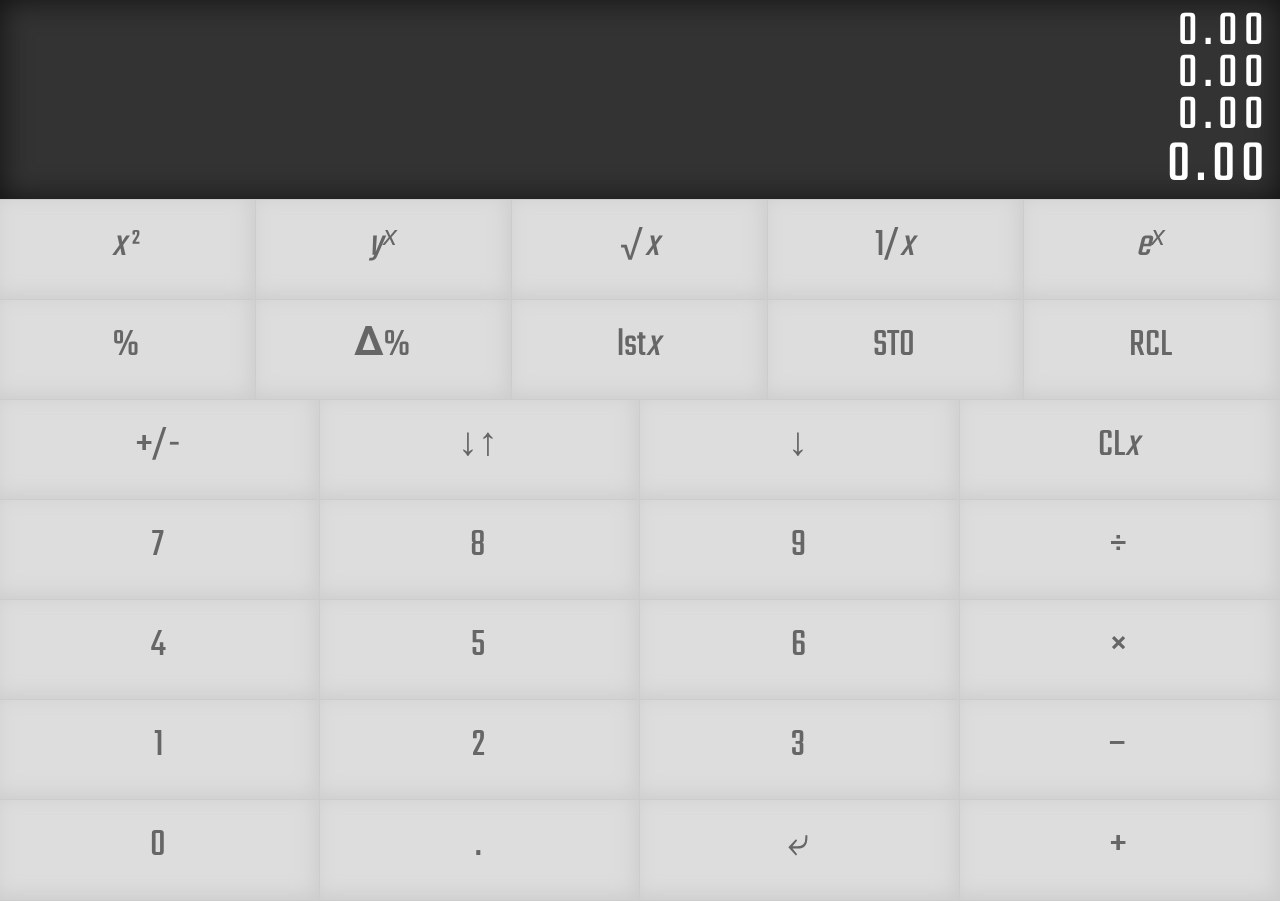
==== calc/index.html @ 57deef54 "Removing cache from html tag" ====
<!DOCTYPE html>
<html lang="en">
    <head>
        <meta charset="utf-8" />
        <meta http-equiv="Cache-Control" content="no-cache, no-store, must-revalidate">
        <meta http-equiv="Pragma" content="no-cache">
        <meta http-equiv="Expires" content="0">
        <meta name="viewport" content="width=device-width, initial-scale=1" />
        <meta name="theme-color" content="#000000" />
        <meta name="description" content="Calculator" />
        <link rel="shortcut icon" href="favicon.ico" />
        <link rel="apple-touch-icon" href="icon192white.png" />
        <link rel="manifest" href="manifest.json" />
        <title>Cold Calculator</title>
        <link rel="stylesheet" href="./style.css" />
        <script type="text/javascript" src="./application.js"></script>
        <script type="text/javascript">
            navigator.serviceWorker && navigator.serviceWorker.register("serviceWorker.js");
        </script>
    </head>
    <body>
        <div id="display"></div>
        <div id="keyboard">
            <button class="small" onclick="square()"><i>x</i> ²</button>
            <button class="small" onclick="power()"><i>yˣ</i></button>
            <button class="small" onclick="root()">√<i>x</i></button>
            <button class="small" onclick="overx()">1/<i>x</i></button>
            <button class="small" onclick="exp()"><i>eˣ</i></button>

            <button class="small" onclick="percent()">%</button>
            <button class="small" onclick="deltapercent()">𝚫%</button>
            <button class="small" onclick="lstx()">lst<i>x</i></button>
            <button class="small" onclick="sto()">STO</button>
            <button class="small" onclick="rcl()">RCL</button>

            <button onclick="chs()">+/-</button>
            <button onclick="swap()">↓↑</button>
            <button onclick="rotate()">↓</button>
            <button onclick="clx()">CL<i>x</i></button>

            <button onclick="insert(7)">7</button>
            <button onclick="insert(8)">8</button>
            <button onclick="insert(9)">9</button>
            <button onclick="div()">÷</button>

            <button onclick="insert(4)">4</button>
            <button onclick="insert(5)">5</button>
            <button onclick="insert(6)">6</button>
            <button onclick="mul()">×</button>

            <button onclick="insert(1)">1</button>
            <button onclick="insert(2)">2</button>
            <button onclick="insert(3)">3</button>
            <button onclick="sub()">−</button>

            <button onclick="insert(0)">0</button>
            <button onclick="decimal()">.</button>
            <button onclick="enter()">⤶</button>
            <button onclick="add()">+</button>
        </div>
    </body>
</html>
---- calc/style.css ----
@import url('https://fonts.googleapis.com/css2?family=Teko:wght@500');

body {
  position: fixed;
  margin: 0;
  top: 0;
  bottom: 0;
  left: 0;
  right: 0;
  overflow: hidden;
  font-family: 'Teko', sans-serif;
  background: #333;
}
#display {
  position: absolute;
  left: 0;
  right: 0;
  padding: 10px;
  box-sizing: border-box;
  height: 200px;
  font-size: 60px;
  line-height: 40px;
  letter-spacing: 0.1em;
  color: #FFF;
  text-align: right;
  box-shadow: inset 0 0 30px #111;
}
#display small:last-of-type {
  display: inline-block;
  padding-bottom: 10px;
}
#keyboard {
  position: absolute;
  top: 200px;
  bottom: 0;
  width: 100%;
}
button {
  float: left;
  margin: -1px;
  width: calc(25% + 2px);
  height: calc(100% / 7 + 2px);
  padding-right: 10px;
  padding-bottom: 10px;
  font-family: 'Teko', sans-serif;
  font-size: 40px;
  color: #666;
  background: #DDD;
  border: 1px solid #CCC;
  outline: none;
  cursor: pointer;
  box-shadow: inset -5px -5px 20px #CCC;
}
button.small {
  width: calc(20% + 2px);
  height: calc(100% / 7 + 2px);
}
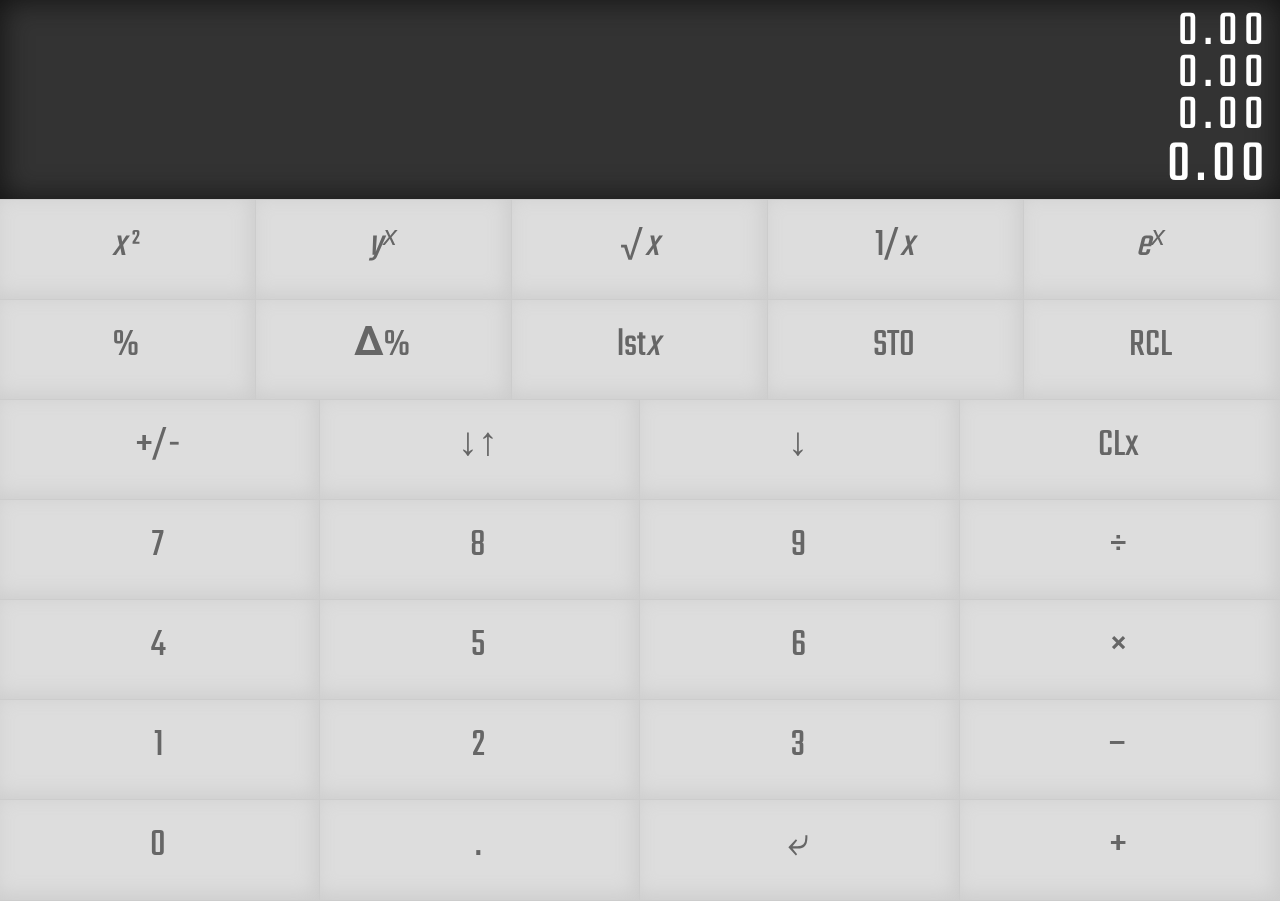
==== commit 2a8c9913: "Remove italic from CLx - For tests" ====
--- a/calc/index.html
+++ b/calc/index.html
@@ -36,7 +36,7 @@
             <button onclick="chs()">+/-</button>
             <button onclick="swap()">↓↑</button>
             <button onclick="rotate()">↓</button>
-            <button onclick="clx()">CL<i>x</i></button>
+            <button onclick="clx()">CLx</button>
 
             <button onclick="insert(7)">7</button>
             <button onclick="insert(8)">8</button>
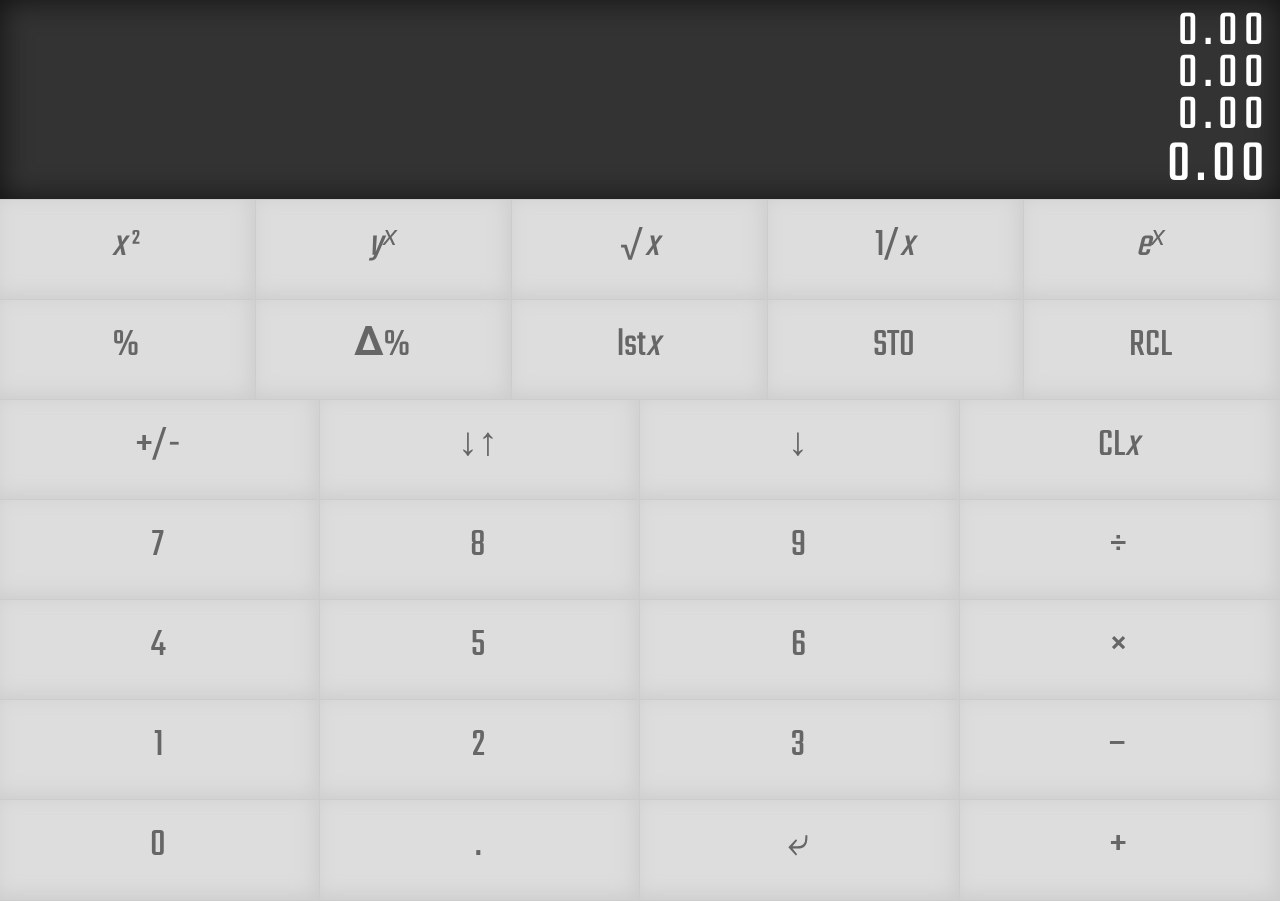
==== commit de7758a6: "Changing manifest version and checking if PWA updates" ====
--- a/calc/index.html
+++ b/calc/index.html
@@ -36,7 +36,7 @@
             <button onclick="chs()">+/-</button>
             <button onclick="swap()">↓↑</button>
             <button onclick="rotate()">↓</button>
-            <button onclick="clx()">CLx</button>
+            <button onclick="clx()">CL<i>x</i></button>
 
             <button onclick="insert(7)">7</button>
             <button onclick="insert(8)">8</button>
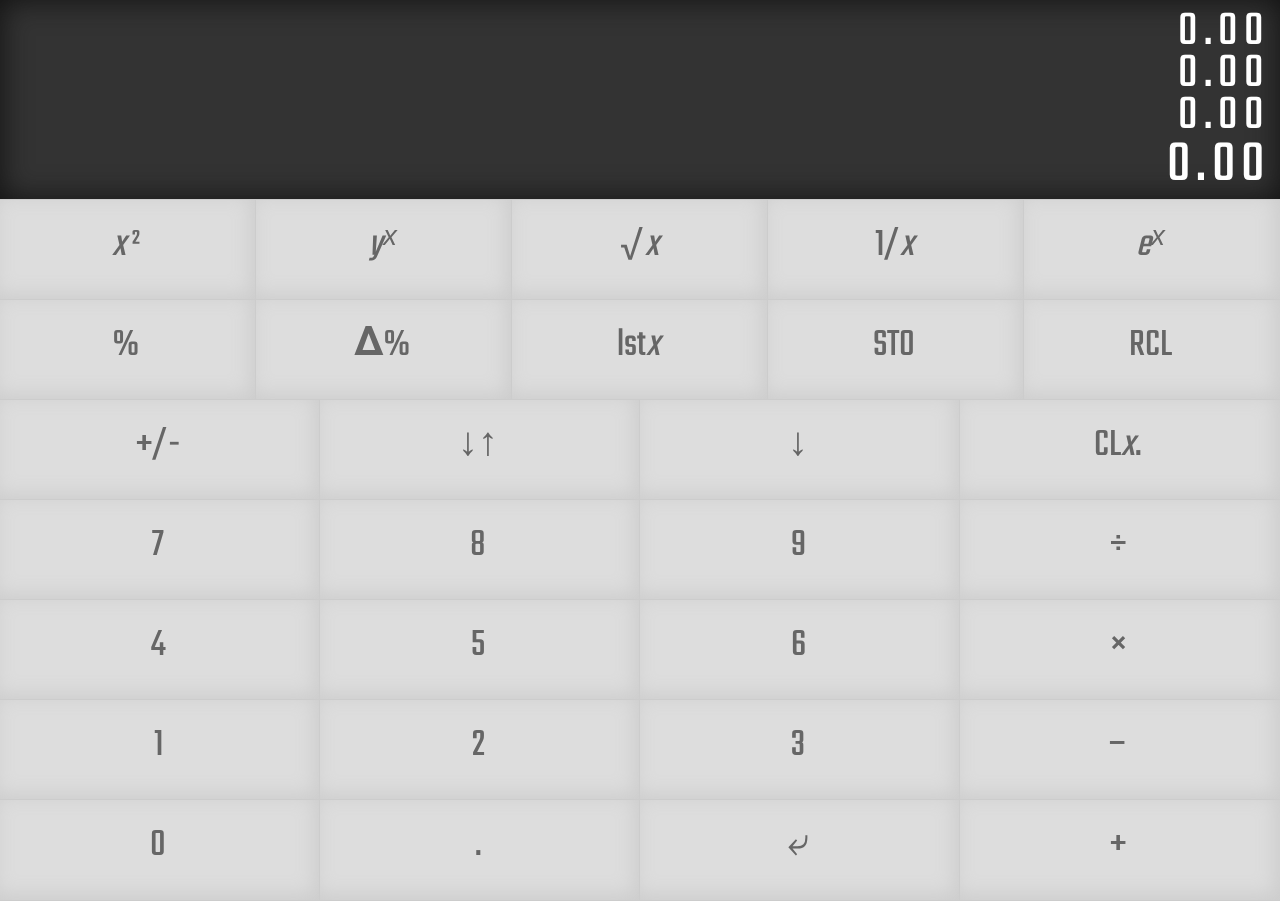
==== commit 15985c34: "One more cache test" ====
--- a/calc/index.html
+++ b/calc/index.html
@@ -2,9 +2,6 @@
 <html lang="en">
     <head>
         <meta charset="utf-8" />
-        <meta http-equiv="Cache-Control" content="no-cache, no-store, must-revalidate">
-        <meta http-equiv="Pragma" content="no-cache">
-        <meta http-equiv="Expires" content="0">
         <meta name="viewport" content="width=device-width, initial-scale=1" />
         <meta name="theme-color" content="#000000" />
         <meta name="description" content="Calculator" />
@@ -15,7 +12,9 @@
         <link rel="stylesheet" href="./style.css" />
         <script type="text/javascript" src="./application.js"></script>
         <script type="text/javascript">
-            navigator.serviceWorker && navigator.serviceWorker.register("serviceWorker.js");
+        if (navigator.serviceWorker) {
+            navigator.serviceWorker.register("serviceWorker.js").then(reg => reg.update());
+        }
         </script>
     </head>
     <body>
@@ -36,7 +35,7 @@
             <button onclick="chs()">+/-</button>
             <button onclick="swap()">↓↑</button>
             <button onclick="rotate()">↓</button>
-            <button onclick="clx()">CL<i>x</i></button>
+            <button onclick="clx()">CL<i>x</i>.</button>
 
             <button onclick="insert(7)">7</button>
             <button onclick="insert(8)">8</button>
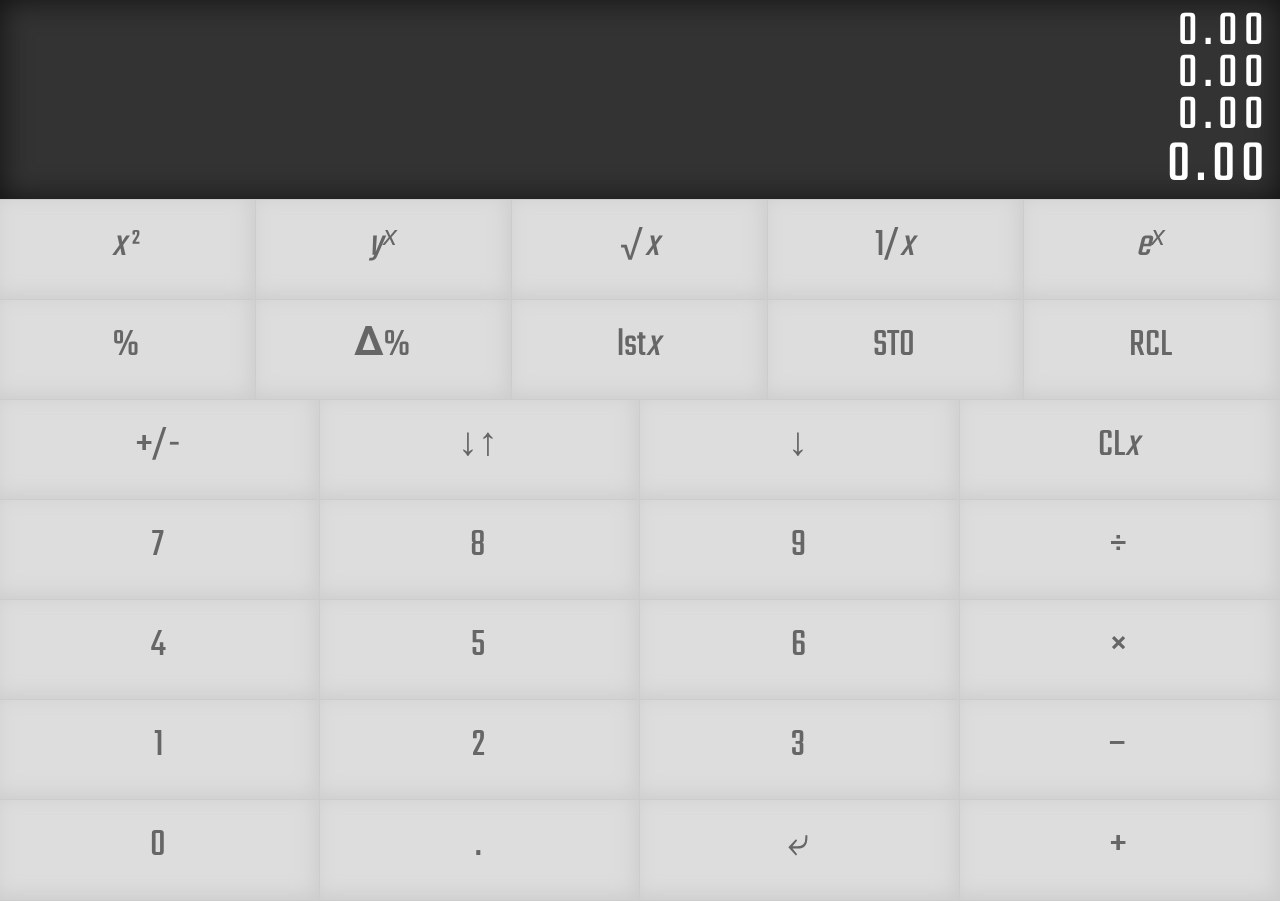
==== commit df84347a: "Remove wrong char" ====
--- a/calc/index.html
+++ b/calc/index.html
@@ -35,7 +35,7 @@
             <button onclick="chs()">+/-</button>
             <button onclick="swap()">↓↑</button>
             <button onclick="rotate()">↓</button>
-            <button onclick="clx()">CL<i>x</i>.</button>
+            <button onclick="clx()">CL<i>x</i></button>
 
             <button onclick="insert(7)">7</button>
             <button onclick="insert(8)">8</button>
